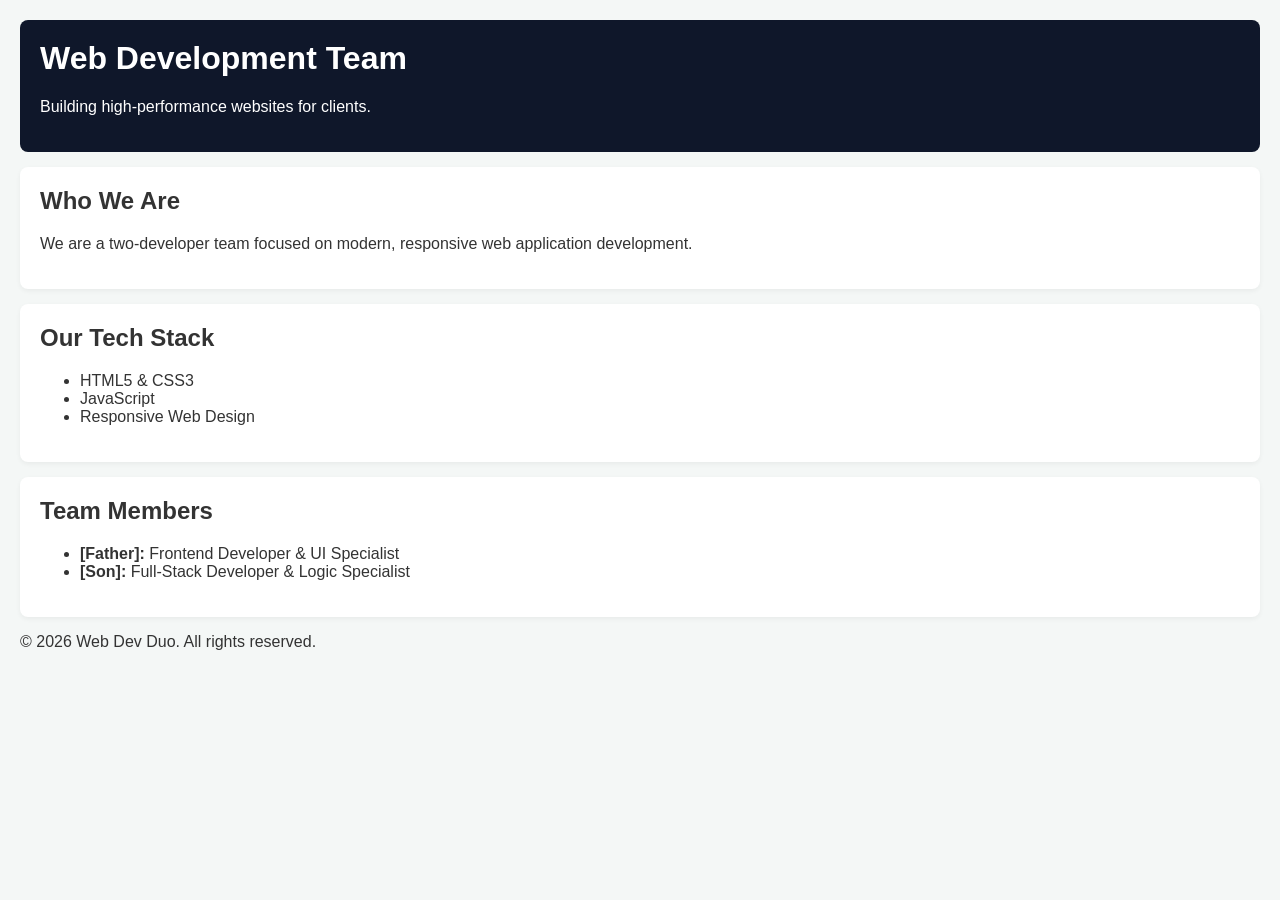
==== practice.html @ 21648fda "Initial commit of agency website" ====
<!DOCTYPE html>
<html lang="en">
<head>
    <meta charset="UTF-8">
    <meta name="viewport" content="width=device-width, initial-scale=1.0">
    <title>Web Dev Duo - Portfolio</title>
    <link rel="stylesheet" href="style.css">
</head>
<body>

    <header>
        <h1>Web Development Team</h1>
        <p>Building high-performance websites for clients.</p>
    </header>

    <main>
        <section>
            <h2>Who We Are</h2>
            <p>We are a two-developer team focused on modern, responsive web application development.</p>
        </section>

        <section>
            <h2>Our Tech Stack</h2>
            <ul>
                <li>HTML5 & CSS3</li>
                <li>JavaScript</li>
                <li>Responsive Web Design</li>
            </ul>
        </section>
        <section>
    <h2>Team Members</h2>
    <ul>
        <li><strong>[Father]:</strong> Frontend Developer & UI Specialist</li>
        <li><strong>[Son]:</strong> Full-Stack Developer & Logic Specialist</li>
    </ul>
</section>
    </main>

    <footer>
        <p>© 2026 Web Dev Duo. All rights reserved.</p>
    </footer>

</body>
</html>
---- style.css ----
/* General page styles */
body {
    font-family: 'Segoe UI', Tahoma, Geneva, Verdana, sans-serif;
    background-color: #f4f7f6;
    color: #333;
    margin: 0;
    padding: 20px;
}

/* Header & Navigation styling */
header {
    background-color: #0f172a;
    color: white;
    padding: 20px;
    border-radius: 8px;
}

nav a {
    color: #38bdf8;
    text-decoration: none;
    font-weight: bold;
    margin-right: 10px;
}

nav a:hover {
    text-decoration: underline;
}

/* Main Content styling */
section {
    background: white;
    padding: 20px;
    margin-top: 15px;
    border-radius: 8px;
    box-shadow: 0 2px 5px rgba(0,0,0,0.05);
}

h1, h2 {
    margin-top: 0;
}
button {
    background-color: #38bdf8;
    color: #0f172a;
    border: none;
    padding: 10px 18px;
    font-size: 14px;
    font-weight: bold;
    border-radius: 6px;
    cursor: pointer;
    margin-top: 10px;
}

button:hover {
    background-color: #7dd3fc;
}
button {
    background-color: #38bdf8;
    color: #0f172a;
    border: none;
    padding: 10px 18px;
    font-size: 14px;
    font-weight: bold;
    border-radius: 6px;
    cursor: pointer;
    margin-top: 15px;
    transition: background-color 0.2s ease;
}

button:hover {
    background-color: #7dd3fc;
}
button {
    background-color: #38bdf8;
    color: #0f172a;
    border: none;
    padding: 10px 18px;
    font-size: 14px;
    font-weight: bold;
    border-radius: 6px;
    cursor: pointer;
    margin-top: 15px;
    transition: background-color 0.2s ease;
}

button:hover {
    background-color: #7dd3fc;
}
#contact-btn {
    background-color: #00bcd4; /* Neon Teal background */
    color: white;              /* White text */
    padding: 10px 20px;        /* Button size */
    text-decoration: none;     /* Removes the underline */
    border-radius: 5px;        /* Rounded corners */
    display: inline-block;     /* Makes it look like a block button */
    margin-top: 10px;
}

#contact-btn:hover {
    background-color: #0097a7; /* Darker teal when you hover over it */
}
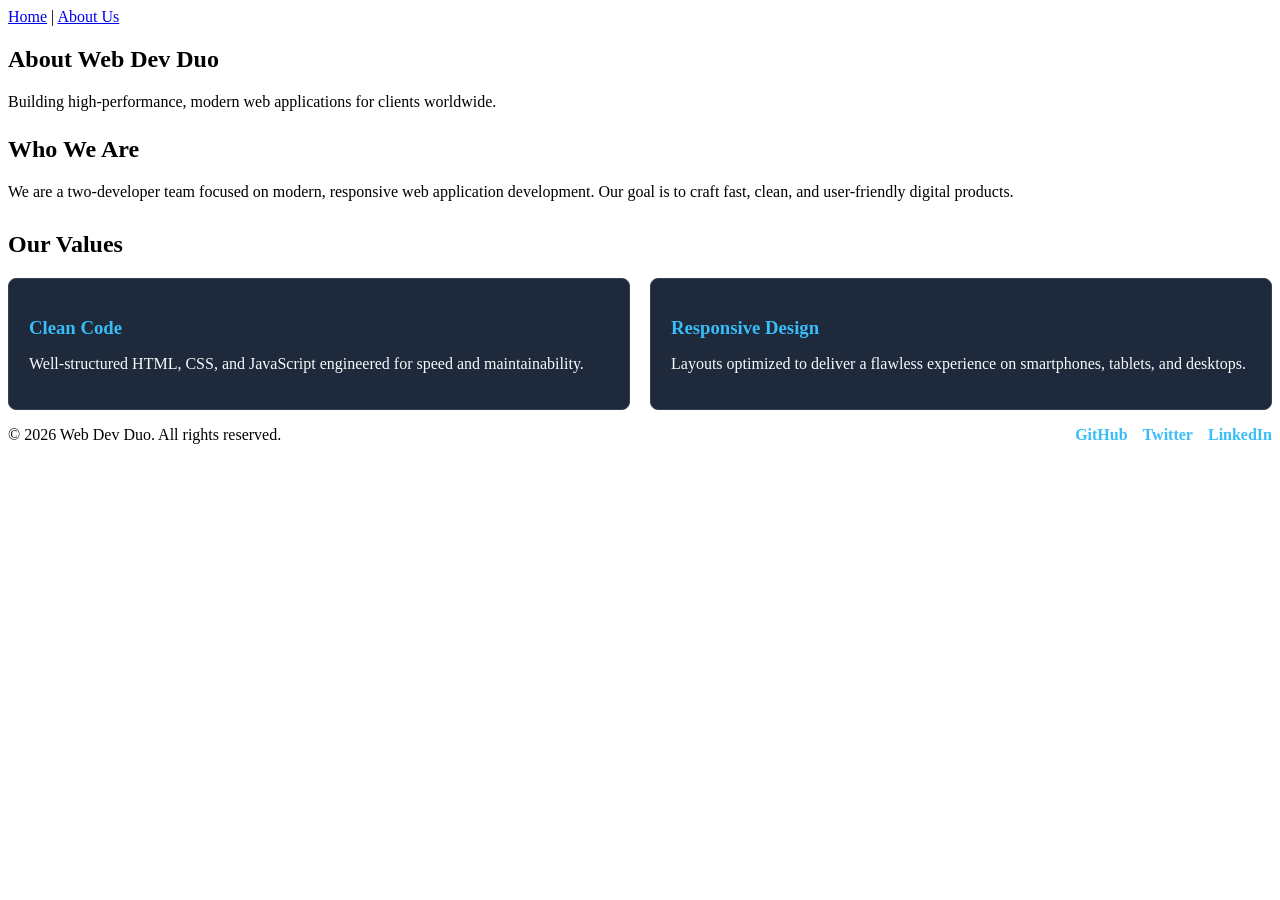
==== commit 84319246: "Add form alert script, social links, and styled about page" ====
--- a/practice.html
+++ b/practice.html
@@ -1,44 +1,56 @@
 <!DOCTYPE html>
 <html lang="en">
 <head>
-    <meta charset="UTF-8">
-    <meta name="viewport" content="width=device-width, initial-scale=1.0">
-    <title>Web Dev Duo - Portfolio</title>
-    <link rel="stylesheet" href="style.css">
+  <meta charset="UTF-8">
+  <meta name="viewport" content="width=device-width, initial-scale=1.0">
+  <title>About Us - Web Dev Duo</title>
+  <link rel="stylesheet" href="style.css">
 </head>
 <body>
+  <header>
+    <nav>
+      <a href="index.html">Home</a> | 
+      <a href="about.html">About Us</a>
+    </nav>
+  </header>
 
-    <header>
-        <h1>Web Development Team</h1>
-        <p>Building high-performance websites for clients.</p>
-    </header>
+  <main>
+    <section class="about-hero">
+      <h1>About Web Dev Duo</h1>
+      <p>Building high-performance, modern web applications for clients worldwide.</p>
+    </section>
 
-    <main>
-        <section>
-            <h2>Who We Are</h2>
-            <p>We are a two-developer team focused on modern, responsive web application development.</p>
-        </section>
+    <section class="team-section">
+      <h2>Who We Are</h2>
+      <p>We are a two-developer team focused on modern, responsive web application development. Our goal is to craft fast, clean, and user-friendly digital products.</p>
+    </section>
 
-        <section>
-            <h2>Our Tech Stack</h2>
-            <ul>
-                <li>HTML5 & CSS3</li>
-                <li>JavaScript</li>
-                <li>Responsive Web Design</li>
-            </ul>
-        </section>
-        <section>
-    <h2>Team Members</h2>
-    <ul>
-        <li><strong>[Father]:</strong> Frontend Developer & UI Specialist</li>
-        <li><strong>[Son]:</strong> Full-Stack Developer & Logic Specialist</li>
-    </ul>
-</section>
-    </main>
+    <section class="values-section">
+      <h2>Our Values</h2>
+      <div class="values-grid">
+        <div class="value-card">
+          <h3>Clean Code</h3>
+          <p>Well-structured HTML, CSS, and JavaScript engineered for speed and maintainability.</p>
+        </div>
+        <div class="value-card">
+          <h3>Responsive Design</h3>
+          <p>Layouts optimized to deliver a flawless experience on smartphones, tablets, and desktops.</p>
+        </div>
+      </div>
+    </section>
+  </main>
 
-    <footer>
-        <p>© 2026 Web Dev Duo. All rights reserved.</p>
-    </footer>
+  <footer>
+    <div class="footer-content">
+      <p>© 2026 Web Dev Duo. All rights reserved.</p>
+      <div class="social-links">
+        <a href="https://github.com/bertram-cyber" target="_blank" rel="noopener">GitHub</a>
+        <a href="#" target="_blank" rel="noopener">Twitter</a>
+        <a href="#" target="_blank" rel="noopener">LinkedIn</a>
+      </div>
+    </div>
+  </footer>
 
+  <script src="script.js"></script>
 </body>
 </html>
--- a/style.css
+++ b/style.css
@@ -1,100 +1,73 @@
-/* General page styles */
-body {
-    font-family: 'Segoe UI', Tahoma, Geneva, Verdana, sans-serif;
-    background-color: #f4f7f6;
-    color: #333;
-    margin: 0;
-    padding: 20px;
+document.addEventListener('DOMContentLoaded', () => {
+  const contactForm = document.querySelector('.contact-form');
+
+  if (contactForm) {
+    contactForm.addEventListener('submit', (event) => {
+      event.preventDefault();
+      
+      const name = document.getElementById('name').value;
+      alert(`Thank you, ${name}! Your message has been sent successfully.`);
+      
+      contactForm.reset();
+    });
+  }
+});
+/* Footer & Social Links */
+footer {
+  margin-top: 40px;
+  padding-top: 20px;
+  border-top: 1px solid #334155;
 }
 
-/* Header & Navigation styling */
-header {
-    background-color: #0f172a;
-    color: white;
-    padding: 20px;
-    border-radius: 8px;
+.footer-content {
+  display: flex;
+  justify-content: space-between;
+  align-items: center;
+  flex-wrap: wrap;
+  gap: 15px;
 }
 
-nav a {
-    color: #38bdf8;
-    text-decoration: none;
-    font-weight: bold;
-    margin-right: 10px;
+.social-links {
+  display: flex;
+  gap: 15px;
 }
 
-nav a:hover {
-    text-decoration: underline;
+.social-links a {
+  color: #38bdf8;
+  text-decoration: none;
+  font-weight: bold;
 }
 
-/* Main Content styling */
-section {
-    background: white;
-    padding: 20px;
-    margin-top: 15px;
-    border-radius: 8px;
-    box-shadow: 0 2px 5px rgba(0,0,0,0.05);
+.social-links a:hover {
+  color: #7dd3fc;
+  text-decoration: underline;
 }
 
-h1, h2 {
-    margin-top: 0;
-}
-button {
-    background-color: #38bdf8;
-    color: #0f172a;
-    border: none;
-    padding: 10px 18px;
-    font-size: 14px;
-    font-weight: bold;
-    border-radius: 6px;
-    cursor: pointer;
-    margin-top: 10px;
+/* About Page Specific Styles */
+.about-hero {
+  margin-bottom: 25px;
 }
 
-button:hover {
-    background-color: #7dd3fc;
-}
-button {
-    background-color: #38bdf8;
-    color: #0f172a;
-    border: none;
-    padding: 10px 18px;
-    font-size: 14px;
-    font-weight: bold;
-    border-radius: 6px;
-    cursor: pointer;
-    margin-top: 15px;
-    transition: background-color 0.2s ease;
+.values-section {
+  margin-top: 30px;
 }
 
-button:hover {
-    background-color: #7dd3fc;
-}
-button {
-    background-color: #38bdf8;
-    color: #0f172a;
-    border: none;
-    padding: 10px 18px;
-    font-size: 14px;
-    font-weight: bold;
-    border-radius: 6px;
-    cursor: pointer;
-    margin-top: 15px;
-    transition: background-color 0.2s ease;
+.values-grid {
+  display: flex;
+  gap: 20px;
+  margin-top: 15px;
 }
 
-button:hover {
-    background-color: #7dd3fc;
-}
-#contact-btn {
-    background-color: #00bcd4; /* Neon Teal background */
-    color: white;              /* White text */
-    padding: 10px 20px;        /* Button size */
-    text-decoration: none;     /* Removes the underline */
-    border-radius: 5px;        /* Rounded corners */
-    display: inline-block;     /* Makes it look like a block button */
-    margin-top: 10px;
+.value-card {
+  background-color: #1e293b;
+  color: #f8fafc;
+  padding: 20px;
+  border-radius: 8px;
+  flex: 1;
+  border: 1px solid #334155;
 }
 
-#contact-btn:hover {
-    background-color: #0097a7; /* Darker teal when you hover over it */
-}
+.value-card h3 {
+  color: #38bdf8;
+  margin-bottom: 8px;
+}
